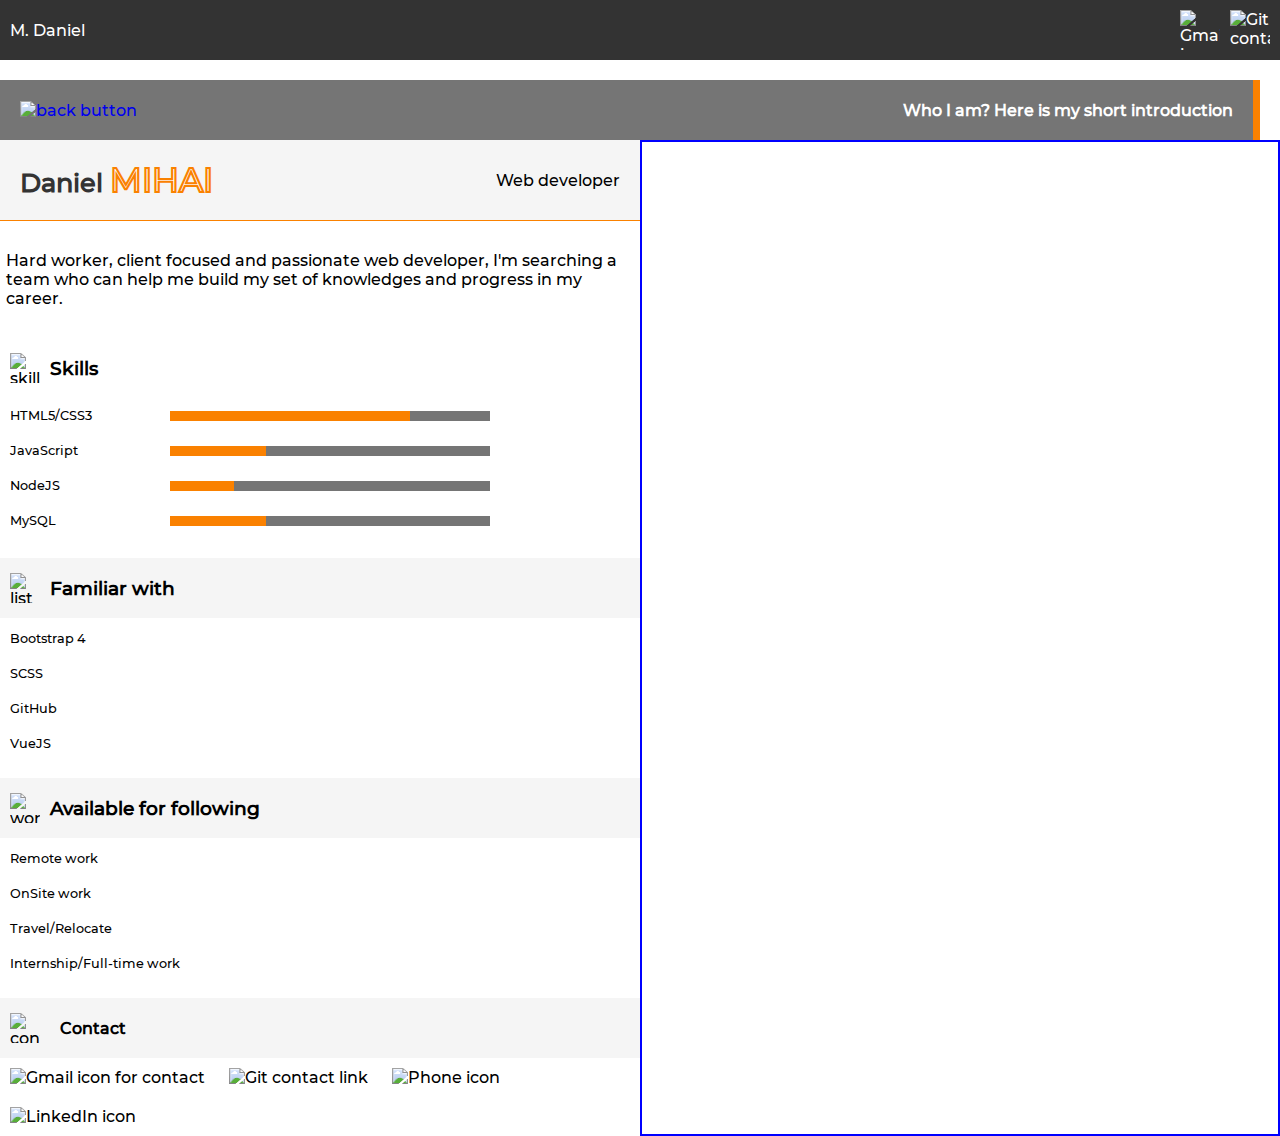
==== pages/About.html @ e56034e7 "Added resume details 50% of page completed" ====
<!DOCTYPE html>
<html lang="en">
<head>
    <meta charset="UTF-8">
    <meta http-equiv="X-UA-Compatible" content="IE=edge">
    <meta name="viewport" content="width=device-width, initial-scale=1.0">
    <meta name="description" content="Daniel Mihai about section. Web developer short resume presentation">
    <meta name="keywords" content="web design, web development, United Kingdom developer, Birmingham e-commerce website, web portofolio and projects, UK developer, web dev">
    <link rel="stylesheet" href="../css/header.css">
    <link rel="stylesheet" href="../css/about.css">
    <link rel="stylesheet" href="https://cdnjs.cloudflare.com/ajax/libs/animate.css/4.1.1/animate.min.css"/>
    <title>About me</title>
</head>
<body>
        <!-- HEADER STARTS HERE -->
<section class="topnav">
    <p class="topnavName animate__bounceInLeft"> M. Daniel</p>
        <img class="email animate__bounceInRight" alt="Gmail icon for contact" src="https://img.icons8.com/plasticine/100/000000/gmail.png"/>
        <img class="gitNav animate__bounceInRight" alt="Git contact link" src="https://img.icons8.com/color/48/000000/git.png"/>
</section>

<!-- Info section -->
<section class="info">
    <a href="../index.html"><img alt="back button" class="backButton" src="https://img.icons8.com/office/40/000000/circled-chevron-left.png"/></a>
    <p class="text-intro animate__bounceInLeft">Who I am? Here is my short introduction</p>
</section>


<!-- Timeline section -->
<main class="timeline">
    <section class="timeline-resume">
        
        <aside class="timeline-left">
            <article class="info-box">
                <div class="title">
                    <h2 class="name">
                        Daniel 
                        <span> MIHAI</span>
                    </h2>
                    <p>Web developer</p>
                </div>
                <p class="introduction">
                    Hard worker, client focused and passionate web developer, I'm searching a team who can help me build my set of knowledges and progress in my career. 
                </p>
            </article>
            
            <article class="skills">
                <div class="title-skills">
                    <img alt="skills icon" src="https://img.icons8.com/ios/50/000000/settings.png"/>
                    <h3>Skills</h3>
                </div>
                <div class="skills-shared">
                    <p class="skill">
                        HTML5/CSS3
                    </p>
                    <figure class="progress-bar">
                        <figcaption class="percentage-html"></figcaption>
                    </figure>
                </div>
                <div class="skills-shared">
                    <p class="skill">
                        JavaScript
                    </p>
                    <figure class="progress-bar">
                        <figcaption class="percentage-js"></figcaption>
                    </figure>
                </div>
                <div class="skills-shared">
                    <p class="skill">
                        NodeJS
                    </p>
                    <figure class="progress-bar">
                        <figcaption class="percentage-nodejs"></figcaption>
                    </figure>
                </div>
                <div class="skills-shared">
                    <p class="skill">
                        MySQL
                    </p>
                    <figure class="progress-bar">
                        <figcaption class="percentage-mysql"></figcaption>
                    </figure>
                </div>
            </article>

            <article class="knowledges">
                <div class="title-skills knowledges-title">
                    <img alt="list style icon" src="https://img.icons8.com/pastel-glyph/64/000000/list.png"/>
                    <h3>Familiar with</h3>
                </div>
                <div class="knowledges-div">
                    <ul>
                        <li>Bootstrap 4</li>
                        <li>SCSS</li>
                        <li>GitHub</li>
                        <li>VueJS</li>
                    </ul>
                </div>
            </article>

            <article class="looking">
                <div class="title-skills knowledges-title">
                    <img alt="work icon" src="https://img.icons8.com/ios/50/000000/work.png"/>
                    <h3>Available for following</h3>
                </div>
                <div class="knowledges-div available-for">
                    <ul >
                        <li> Remote work </li>

                        <li> OnSite work </li>
                        
                        <li> Travel/Relocate </li>

                        <li> Internship/Full-time work </li>
                    </ul>
                </div>
            </article>

            <div class="title-skills knowledges-title">
                <img alt="contact icon" src="https://img.icons8.com/ios/50/000000/phone-disconnected.png"/>
                <h4 class="contact">Contact</h3>
            </div>
            <div class="contact-buttons">
                <img class="emailC" alt="Gmail icon for contact" src="https://img.icons8.com/plasticine/100/000000/gmail.png"/>
                <img class="gitNavC" alt="Git contact link" src="https://img.icons8.com/color/48/000000/git.png"/>
                <img class="phone" alt="Phone icon" src="https://img.icons8.com/doodle/96/000000/apple-phone.png"/>
                <img class="linkedin" alt="LinkedIn icon" src="https://img.icons8.com/fluency/96/000000/linkedin.png"/>
            </div>
        </aside>

        <aside class="timeline-right">
            
        </aside>
    </section>
</main>
    










<!-- Javascript -->
<script src="../javascript/about.js"></script>
</body>
</html>
---- css/header.css ----
/* Top bar black background and contact icons */
.topnav {
    background: #333;
    min-height: 60px;
    color: white;
    display: flex;
    align-items: center;
    flex-wrap: wrap;
    padding: 0 10px 0 10px;
    position: sticky;
    top: 0px;
    z-index: 11;
}

.topnav img {
    width: 40px;
    height: 40px;
    animation: bounceInRight;
    animation-duration: 1s;
}

.topnavName {
    animation: bounceInLeft;
    animation-duration: 1s;
}

.topnav img:first-of-type {
    margin: 0 10px 0 auto;
}


/* Header */
header {
    min-height: 460px;
}

.background-pattern {
    background: url('../images/pattern.png');
    background-repeat: no-repeat;
    /* background-size: 17%; */
    background-size: contain;
    background-position: left bottom;

    /* dimmensions of actual container */
    min-height: inherit;
}

.main-header {
    min-width: inherit;
    min-height: inherit;
    background: #c4c4c4e3;
}

.main-header nav {
    display: flex;
    min-height: 60px;
}

/* square */
.square {
    width: 35px;
    height: 35px;
    background: #FA8100;
}

.nav-links {
    margin-left: auto;
    display: flex;
    align-items: center;
    flex-wrap: wrap;
    flex: 1 1 200px;
    max-width: 700px;
    justify-content: space-between;
}

.nav-links a {
    color: black;
    font-weight: 600;
}

.nav-links a:last-of-type {
    background: #FA8100;
    height: 40px;
    width: 150px;
    display: flex;
    justify-content: center;
    align-items: center;
    color: white;
}

.nav-links a:last-of-type:focus {
    color: black;
}

.nav-links a:focus {
    font-size: 1.1em;
    font-weight: bolder;
    color: #FA8100;
}

.menu {
    display: none;
    cursor: pointer;
}


/* Bellow header links section */
.presentation {
    min-height: inherit;
    display: flex;
    flex-direction: column;
    justify-content: space-evenly;
}

.presentation-text {
    align-self: center;
    margin-top: 2rem;
    min-height: 160px;
    text-align: center;

}

.presentation-hello {
    font-size: 48px;
    color: #FA8100;
    text-align: center;
}

.presentation-intro {
    font-size: 1.3em;
}

h1 {
    max-width: 600px;
    margin: 0 auto;
    display: flex;
    flex-direction: column;
    justify-content: space-around;
    padding: 5px;
}

.buttons {
    display: flex;
    flex-direction: column;
    justify-content: space-evenly;
    align-items: center;
    min-height: 160px;
}

.buttons button:first-of-type {
    height: 45px;
    width: 200px;
    font-weight: bold;
    background: #FA8100;
    border: none;
    color: white;
    cursor: pointer;
}

.buttons button:last-of-type {
    height: 45px;
    width: 200px;
    font-weight: bold;
    background: transparent;
    border: 2px solid #FA8100;
    color: #FA8100;
    cursor: pointer;
}

.second-square {
    width: 35px;
    height: 35px;
    background: #FA8100;
    margin-left: auto;
}

.header-bottom {
    display: flex;
}

.scroll {
    height: 35px;
    width: 35px;
    margin: 0 auto;
    margin-bottom: 10px;
    cursor: pointer;
    animation: bounceIn infinite;
    animation-duration: 2s;
}


/* Mediaquery header */
@media only screen and (max-width: 900px) {
    .nav-links {
        flex-direction: column;
        min-height: 400px;
        justify-content: space-evenly;
        background: #c4c4c4c0;
        max-width: inherit;
        display: none;
    }

    .menu {
        display: block;
        height: 30px;
        width: 30px;
    }

    .square {
        height: 45px;
        width: 45px;
        display: flex;
        justify-content: center;
        align-items: center;
    }
  }

  .display {
      display: flex;
  }
---- css/about.css ----
@font-face {
    font-family: Montserrat;
    src: url('../montserrat/Montserrat-Black.ttf');
    src: url('../montserrat/Montserrat-Bold.ttf');
    src: url('../montserrat/Montserrat-Medium.ttf');
}

/* Resets */
* {
    font-family: Montserrat;
    margin: 0;
    padding: 0;
    box-sizing: border-box;
    text-decoration: none;
}


/* ABOUT SECTION */
.info {
    min-height: 60px;
    background: #757575;
    min-height: 60px;
    border-right: 7px solid #FA8100;

    display: flex;
    flex-wrap: wrap;
    max-width: 1400px;
    justify-content: space-between;
    align-items: center;
    padding: 0px 20px 0px 20px;
    margin-top: 20px;
    margin-right: 20px;
}

.backButton {
    height: 35px;
    width: 35px;
}

.info p {
    font-weight: bolder;
    color: white;
    animation: bounceInLeft;
    animation-duration: 1.5s;
}


/* left sidde */
.timeline-resume {
    min-height: 700px;
    display: flex;
    flex-wrap: wrap;
}


/* Left side */
.timeline-left {
    flex: 1 1 400px;
}

.info-box {
    min-height: 60px;
}

.name {
    font-size: 1.6em;
    color: #333;
}

.title p {
    margin-left: 20px;
}

.title {
    display: flex;
    align-items: center;
    justify-content: space-between;
    padding: 20px;
    border-bottom: 1px solid #FA8100;
    background: whitesmoke;
}

.name span {
    color: white;
    font-size: 1.3em;
    -webkit-text-stroke: 1px #FA8100;
}

.introduction {
    max-width: 98%;
    margin: 20px auto;
    padding: 10px 0;
}

/* Skills */
.skills {
    min-height: 200px;
    margin-top: 20px;
}

.title-skills {
    display: flex;
    min-height: 60px;
    align-items: center;
}

.title-skills img {
    margin: 10px;
    height: 30px;
    width: 30px;
}

.skills-shared {
    max-width: 500px;
    padding: 10px;
    font-size: .8em;
    display: flex;
    justify-content: space-between;
    align-items: center;
    flex-wrap: wrap;
}

.skills-shared figure {
    height: 10px;
    flex: 1 1 400px;
    max-width: 320px;
    background: #757575;
}

.progress-bar > figcaption {
    background: #FA8100;
    height: inherit;
}

.percentage-html {
    width: 75%;
}

.percentage-js {
    width: 30%;
}

.percentage-nodejs {
    width: 20%;
}

.percentage-mysql {
    width: 30%;
}


/* KNOWLEDGES ARTICLE */
.knowledges {
    margin-top: 20px;
}

.knowledges-title {
    background: whitesmoke;
}


.knowledges-div ul {
    display: flex;
    flex-wrap: wrap;
    margin-bottom: 20px;
}

.knowledges-div ul li {
    flex: 1 1 400px;
    height: 30px;
    padding: 10px;
    list-style-position: inside;
    display: flex;
    align-items: center;
    margin-top: 5px;
    font-size: .8em;
}



/* Right side OF THE RESUME*/
.timeline-right {
    border: 2px solid blue;
    flex: 1 1 400px;
    overflow-y: scroll;
}  

.contact {
    margin-right: auto;
    padding: 10px;
}

.contact-buttons {
    width: 100%;
}

.contact-buttons img {
    height: 35px;
    width: 35px;
    margin: 10px;
}

/* TIMELINE */









/* MEDIAQUERRY */
@media only screen and (max-width: 600px) {
    .info p {
        display: none;
    }

    .info a {
        margin-left: auto;
    }
    
  }
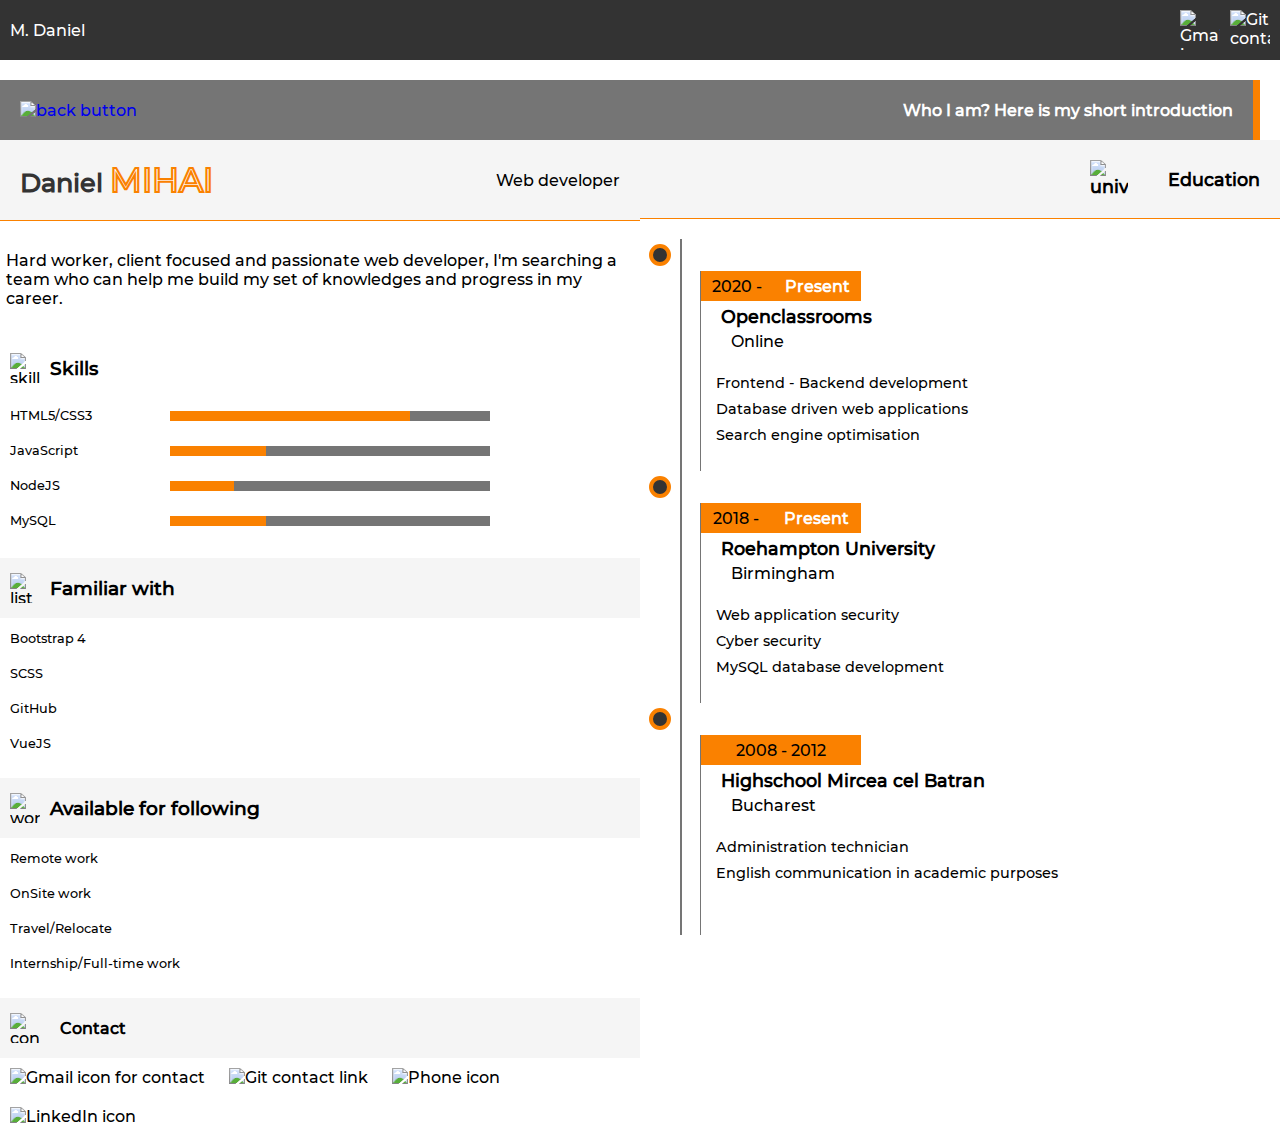
==== commit b7617b96: "added education" ====
--- a/pages/About.html
+++ b/pages/About.html
@@ -128,8 +128,62 @@
             </div>
         </aside>
 
+        <!-- Right side timeline  -->
         <aside class="timeline-right">
-            
+            <!-- EDUCATION -->
+            <aside class="education-timeline">
+                <div class="title bold-title">
+                    <img alt="university" src="https://img.icons8.com/ios/50/000000/university.png"/>
+                    Education
+                </div>
+
+                <section class="timeline-main">
+                    <ul>
+                        <li></li>
+                        <li>
+                            <div class="year">2020 - <span class="present">Present</span></div>
+                            <p class="education-name">Openclassrooms</p>
+                            <p class="education-city">Online</p>
+                            <div class="outcomesEdu">
+                                  <p>Frontend - Backend development</p>
+                                  <p>Database driven web applications</p>
+                                  <p>Search engine optimisation</p>
+                            </div>
+                        </li>
+
+                        <li></li>
+                        <li>
+                            <div class="year">2018 - <span class="present">Present</span></div>
+                            <p class="education-name">Roehampton University</p>
+                            <p class="education-city">Birmingham</p>
+                            <div class="outcomesEdu">
+                                <p>Web application security</p>
+                                <p>Cyber security</p>
+                                <p>MySQL database development</p>
+                            </div>
+                        </li>
+
+                        <li></li>
+                        <li>
+                            <div class="year">2008 - 2012</div>
+                            <p class="education-name">Highschool Mircea cel Batran</p>
+                            <p class="education-city">Bucharest</p>
+                            <div class="outcomesEdu">
+                                    <p>Administration technician</p>
+                                    <p>English communication in academic purposes</p> 
+                            </div>
+                        </li>
+                    </ul>
+                </section>
+            </aside>
+
+            <!-- WORK
+            <aside class="education-timeline">
+                <div class="title bold-title">
+                    <img alt="work icon" src="https://img.icons8.com/ios/50/000000/hammer.png"/>
+                    Education
+                </div>
+            </aside> -->
         </aside>
     </section>
 </main>
--- a/css/about.css
+++ b/css/about.css
@@ -32,6 +32,8 @@
     margin-right: 20px;
 }
 
+
+
 .backButton {
     height: 35px;
     width: 35px;
@@ -50,6 +52,7 @@
     min-height: 700px;
     display: flex;
     flex-wrap: wrap;
+    /* flex-direction: column; */
 }
 
 
@@ -176,15 +179,6 @@
     font-size: .8em;
 }
 
-
-
-/* Right side OF THE RESUME*/
-.timeline-right {
-    border: 2px solid blue;
-    flex: 1 1 400px;
-    overflow-y: scroll;
-}  
-
 .contact {
     margin-right: auto;
     padding: 10px;
@@ -200,12 +194,128 @@
     margin: 10px;
 }
 
-/* TIMELINE */
-
-
-
-
-
+
+
+
+
+
+
+
+
+
+/* Right side OF THE RESUME*/
+.timeline-right {
+    flex: 1 1 400px;
+    overflow-y: scroll;
+    max-height: 800px;
+}  
+
+/* Education */
+.title img {
+    height: 38px;
+    width: 38px;
+    margin-right: 40px;
+}
+
+.bold-title {
+    font-weight: bolder;
+    font-size: 1.1em;
+    justify-content: flex-end;
+}
+
+.timeline-main {
+    min-height: 400px;
+    position: relative;
+    margin-top: 20px;
+}
+
+.timeline-main::before {
+    position: absolute;
+    content: '';
+    left: 40px;
+    height: 100%;
+    width: 2px;
+    /* background: #757575; */
+    background: #757575;
+}
+
+.timeline-main ul {
+    display: flex;
+    flex-direction: column;
+    max-width: 800px;
+    margin-top: 20px;
+}
+
+.timeline-main ul li {
+    position: relative;
+    width: 90%;
+    list-style: none;
+    margin-left: auto;
+}
+
+/* ELEMENTS LI */
+.timeline-main ul li:nth-of-type(odd) {
+    float: left;
+    text-align: right;
+    width: 22px;
+    height: 22px;
+    background: #333;
+    border-radius: 50%;
+    border: 4px solid #FA8100;
+    margin: 5px;
+    margin-left: 9px;
+    /* margin-bottom: -25px; */
+    padding: 5px;
+    clear: both;
+}
+
+.timeline-main ul li:nth-of-type(even) {
+    float: right;
+    border-left: 1px solid #757575;
+    min-height: 200px;
+    margin: 0 20px 0 60px;
+    /* max-width: fit-content; */
+    clear: both;
+}
+
+/* Editing the timeline */
+.present {
+    font-weight: bold;
+    color: white;
+}
+
+.year {
+    width: 160px;
+    background: #FA8100;
+    height: 30px;
+    display: flex;
+    justify-content: space-around;
+    align-items: center;
+}
+
+.education-name {
+    font-weight: bold;
+    font-size: 1.1em;
+    padding: 5px 20px;
+}
+
+.education-city {
+    padding-left: 30px;
+}
+
+.outcomesEdu {
+    padding: 15px;
+    display: flex;
+
+    flex-direction: column;
+    text-align: left;
+    align-items: flex-start;
+}
+
+.outcomesEdu p {
+    margin-top: 8px;
+    font-size: .9em;
+}
 
 
 
@@ -219,6 +329,24 @@
     .info a {
         margin-left: auto;
     }
+
+    /* Timeline settings */
+    .timeline-main ul li:nth-of-type(odd) {
+        display: none;
+    }
+
+    .timeline-main::before {
+        left: 8px;
+    }
+
+    .timeline-main ul li:nth-of-type(odd) {
+        display: none;
+    }
+
+    .timeline-main ul li:nth-of-type(even) {
+        margin-left: 20px;
+        margin-top: 20px;
+    }
     
   }
 
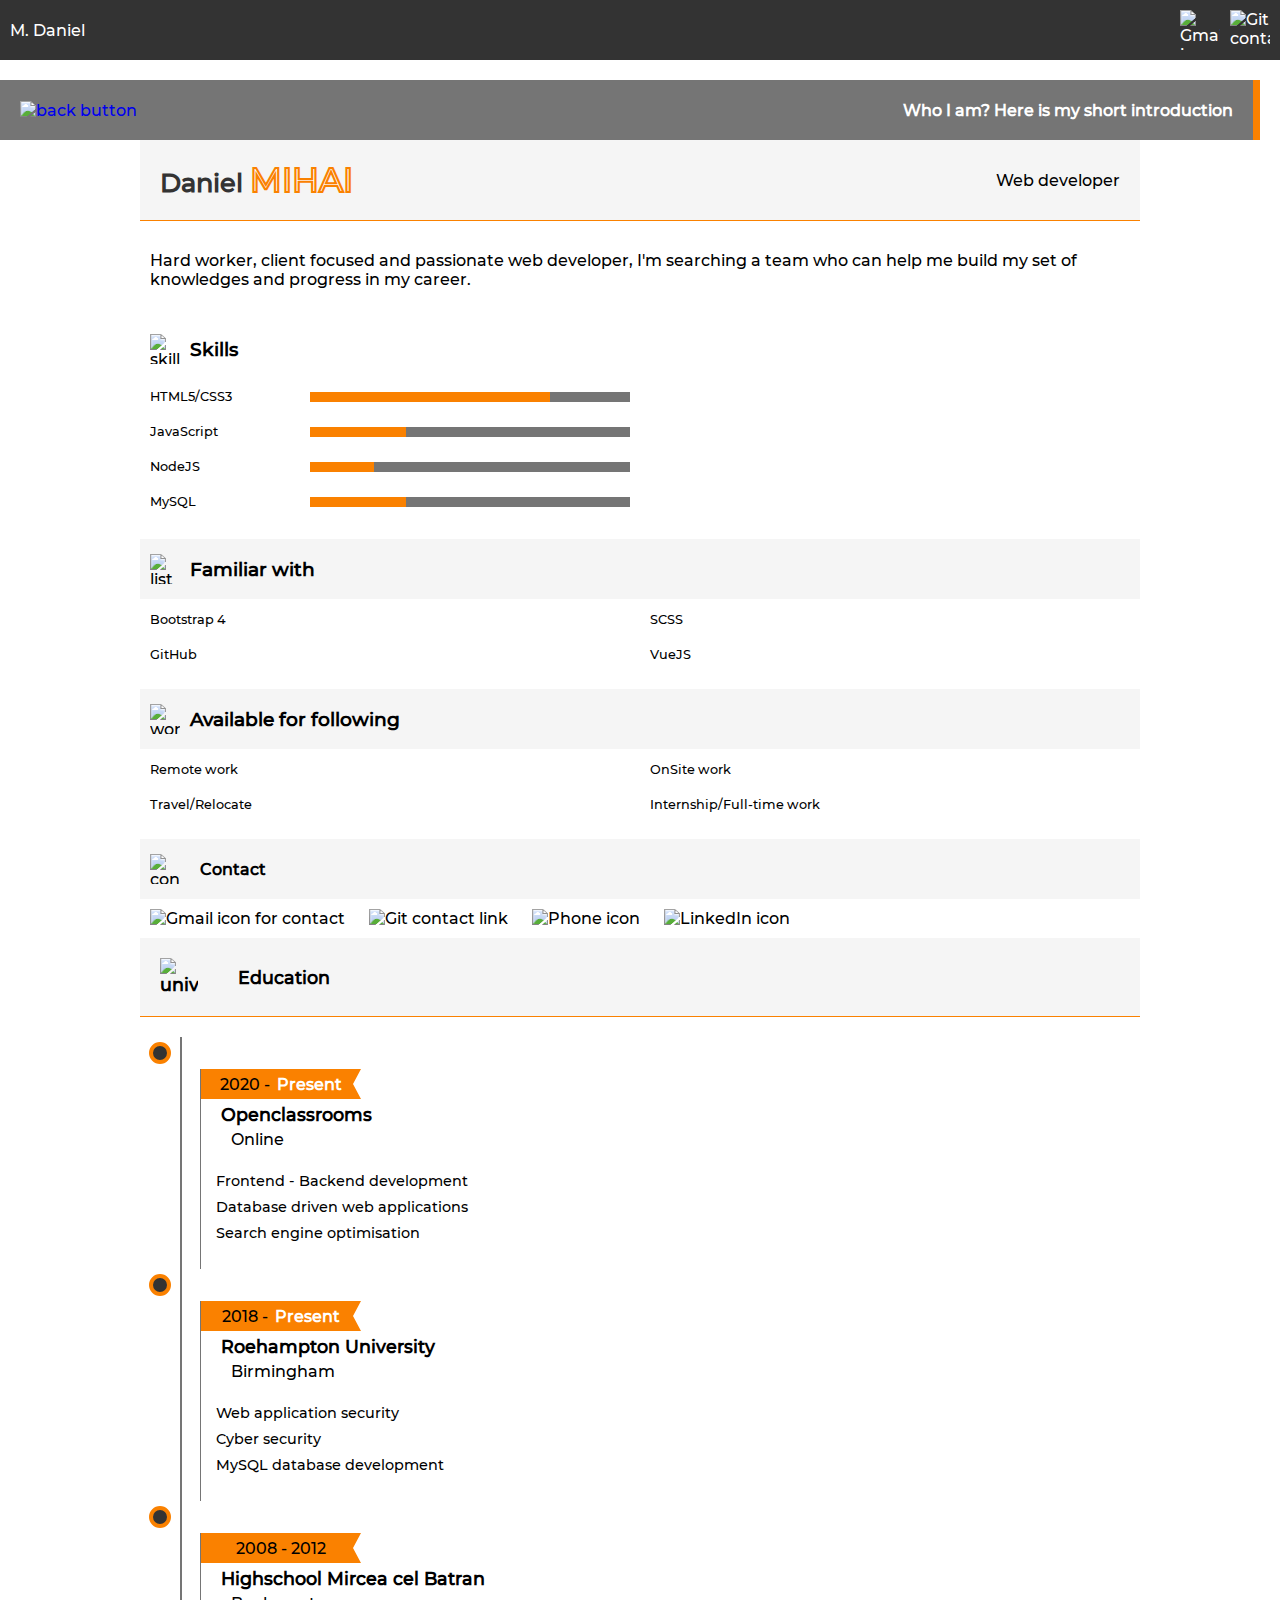
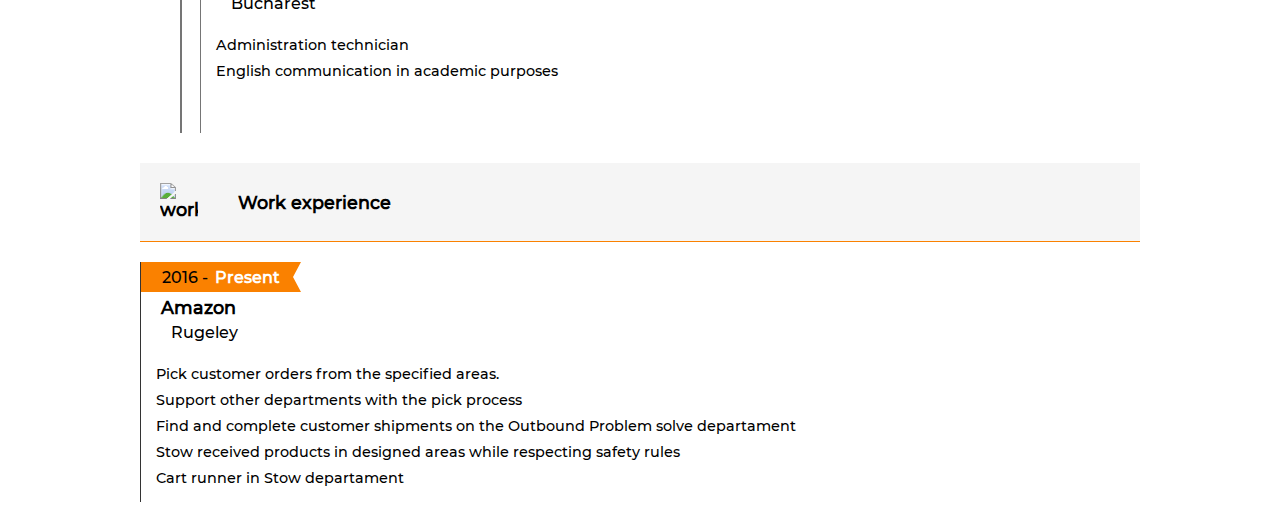
==== commit aa36ab93: "created Version 1.5 resume" ====
--- a/pages/About.html
+++ b/pages/About.html
@@ -131,7 +131,7 @@
         <!-- Right side timeline  -->
         <aside class="timeline-right">
             <!-- EDUCATION -->
-            <aside class="education-timeline">
+            <aside class="section-timeline">
                 <div class="title bold-title">
                     <img alt="university" src="https://img.icons8.com/ios/50/000000/university.png"/>
                     Education
@@ -141,9 +141,9 @@
                     <ul>
                         <li></li>
                         <li>
-                            <div class="year">2020 - <span class="present">Present</span></div>
+                            <div class="year">2020 - <span class="present"> Present</span></div>
                             <p class="education-name">Openclassrooms</p>
-                            <p class="education-city">Online</p>
+                            <p class="location-pin">Online</p>
                             <div class="outcomesEdu">
                                   <p>Frontend - Backend development</p>
                                   <p>Database driven web applications</p>
@@ -153,9 +153,9 @@
 
                         <li></li>
                         <li>
-                            <div class="year">2018 - <span class="present">Present</span></div>
+                            <div class="year">2018 - <span class="present"> Present</span></div>
                             <p class="education-name">Roehampton University</p>
-                            <p class="education-city">Birmingham</p>
+                            <p class="location-pin">Birmingham</p>
                             <div class="outcomesEdu">
                                 <p>Web application security</p>
                                 <p>Cyber security</p>
@@ -167,7 +167,7 @@
                         <li>
                             <div class="year">2008 - 2012</div>
                             <p class="education-name">Highschool Mircea cel Batran</p>
-                            <p class="education-city">Bucharest</p>
+                            <p class="location-pin">Bucharest</p>
                             <div class="outcomesEdu">
                                     <p>Administration technician</p>
                                     <p>English communication in academic purposes</p> 
@@ -177,13 +177,26 @@
                 </section>
             </aside>
 
-            <!-- WORK
-            <aside class="education-timeline">
+            <!-- WORK -->
+            <aside class="section-timeline work-time">
                 <div class="title bold-title">
                     <img alt="work icon" src="https://img.icons8.com/ios/50/000000/hammer.png"/>
-                    Education
-                </div>
-            </aside> -->
+                    Work experience
+                </div>
+
+                <div class="work">
+                    <div class="year">2016 - <span class="present"> Present</span></div>
+                    <p class="education-name">Amazon</p>
+                    <p class="location-pin">Rugeley</p>
+                    <div class="outcomesEdu">
+                        <p>Pick customer orders from the specified areas.</p>
+                        <p>Support other departments with the pick process</p>
+                        <p>Find and complete customer shipments on the Outbound Problem solve departament</p>    
+                        <p>Stow received products in designed areas while respecting safety rules</p>
+                        <p>Cart runner in Stow departament</p>     
+                </div>
+                </div>
+            </aside>
         </aside>
     </section>
 </main>
--- a/css/about.css
+++ b/css/about.css
@@ -50,15 +50,17 @@
 /* left sidde */
 .timeline-resume {
     min-height: 700px;
-    display: flex;
+    /* display: flex;
     flex-wrap: wrap;
-    /* flex-direction: column; */
+    flex-direction: column; */
 }
 
 
 /* Left side */
 .timeline-left {
-    flex: 1 1 400px;
+    /* flex: 1 1 400px; */
+    max-width: 1000px;
+    margin: 0 auto;
 }
 
 .info-box {
@@ -197,17 +199,13 @@
 
 
 
-
-
-
-
-
-
 /* Right side OF THE RESUME*/
 .timeline-right {
-    flex: 1 1 400px;
-    overflow-y: scroll;
-    max-height: 800px;
+    /* flex: 1 1 400px; */
+    /* overflow-y: scroll; */
+    max-width: 1000px;
+    margin: 0 auto;
+    align-self: center;
 }  
 
 /* Education */
@@ -220,8 +218,9 @@
 .bold-title {
     font-weight: bolder;
     font-size: 1.1em;
-    justify-content: flex-end;
-}
+    justify-content: flex-start;
+}
+
 
 .timeline-main {
     min-height: 400px;
@@ -282,6 +281,7 @@
 .present {
     font-weight: bold;
     color: white;
+    margin-left: 7px;
 }
 
 .year {
@@ -289,8 +289,9 @@
     background: #FA8100;
     height: 30px;
     display: flex;
-    justify-content: space-around;
-    align-items: center;
+    justify-content: center;
+    align-items: center;
+    clip-path: polygon(100% 0, 95% 50%, 100% 100%, 0 100%, 0 0);
 }
 
 .education-name {
@@ -299,7 +300,7 @@
     padding: 5px 20px;
 }
 
-.education-city {
+.location-pin {
     padding-left: 30px;
 }
 
@@ -315,6 +316,16 @@
 .outcomesEdu p {
     margin-top: 8px;
     font-size: .9em;
+}
+
+.work-time {
+    margin-top: 30px;
+}
+
+.work {
+    margin-top: 20px;
+    border-left: 1px solid #333;
+    margin-bottom: 20px;
 }
 
 
@@ -350,3 +361,16 @@
     
   }
 
+
+
+  /* FOR 450px */
+  /* MEDIAQUERRY */
+@media only screen and (max-width: 450px) {
+    .skills-shared {
+        display: block;
+        padding-left: 20px !important;
+        height: 30px !important;
+        margin-top: 10px;
+    }
+  }
+
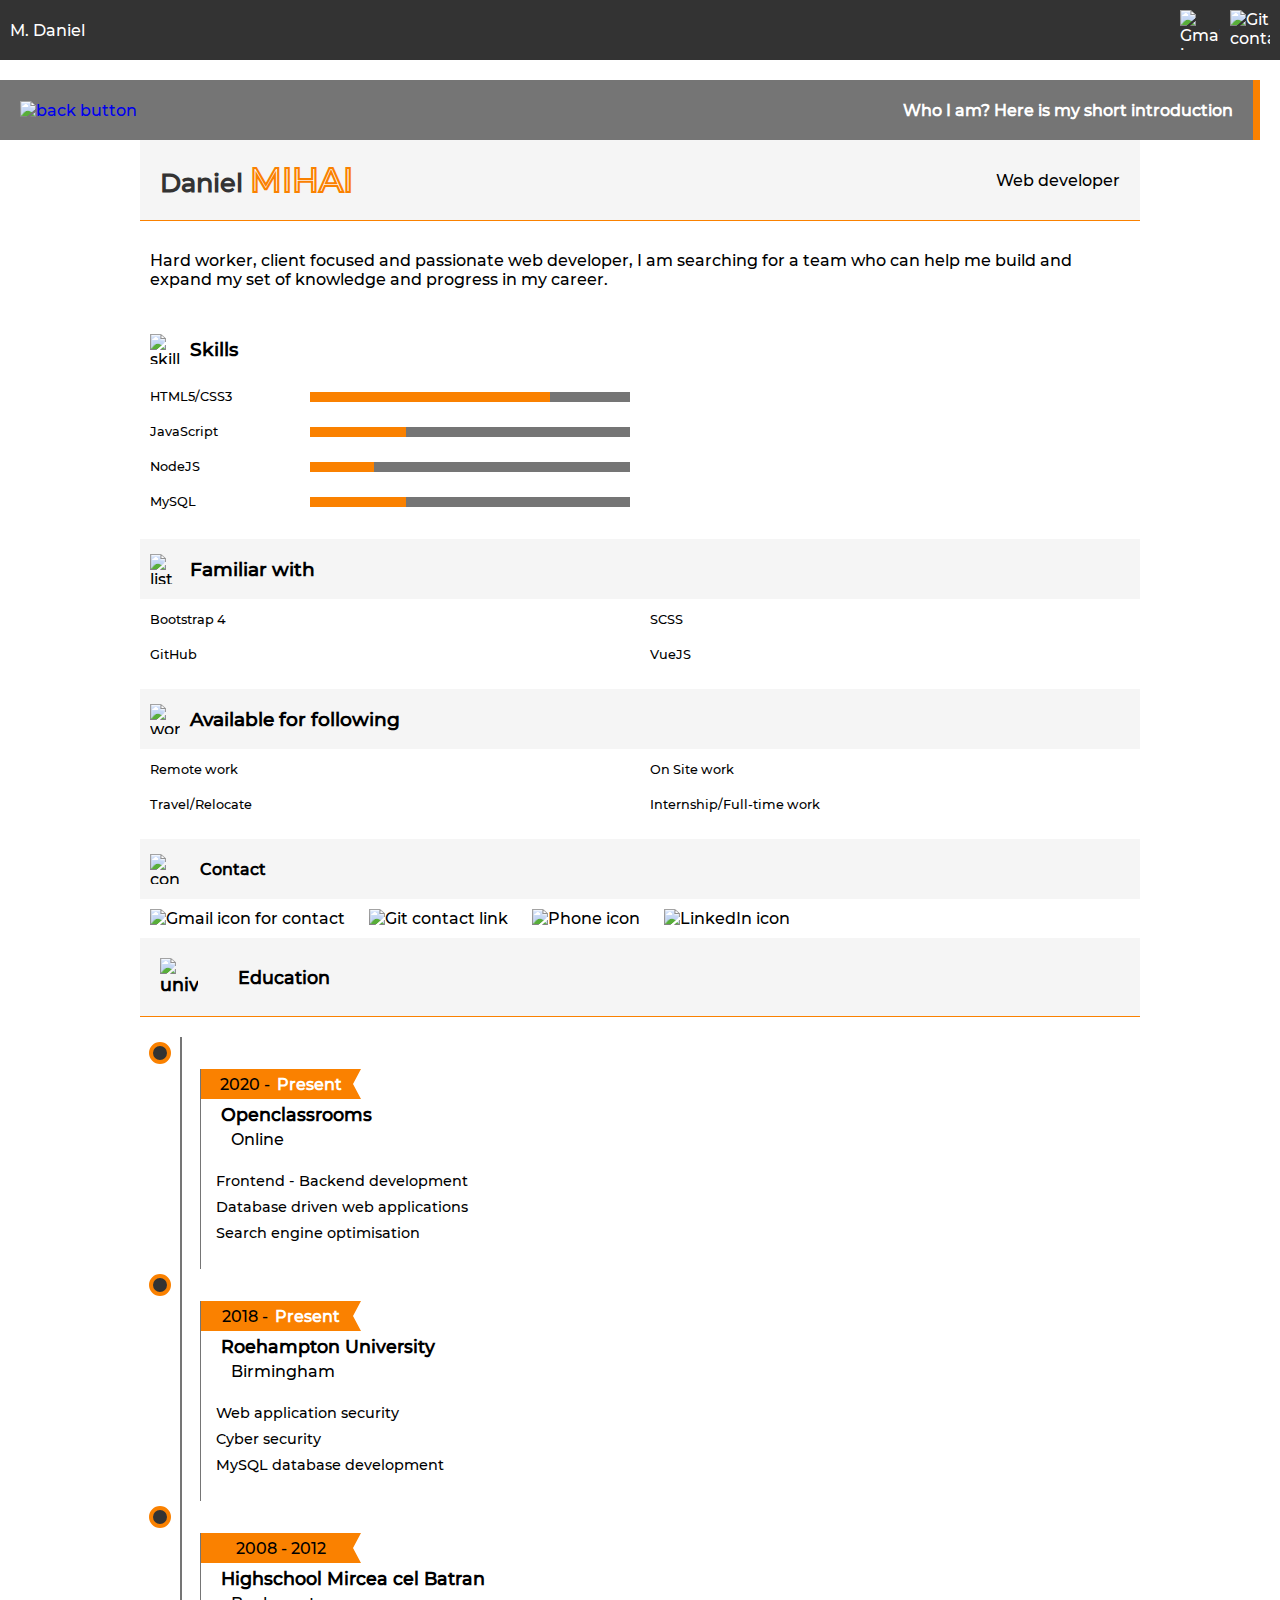
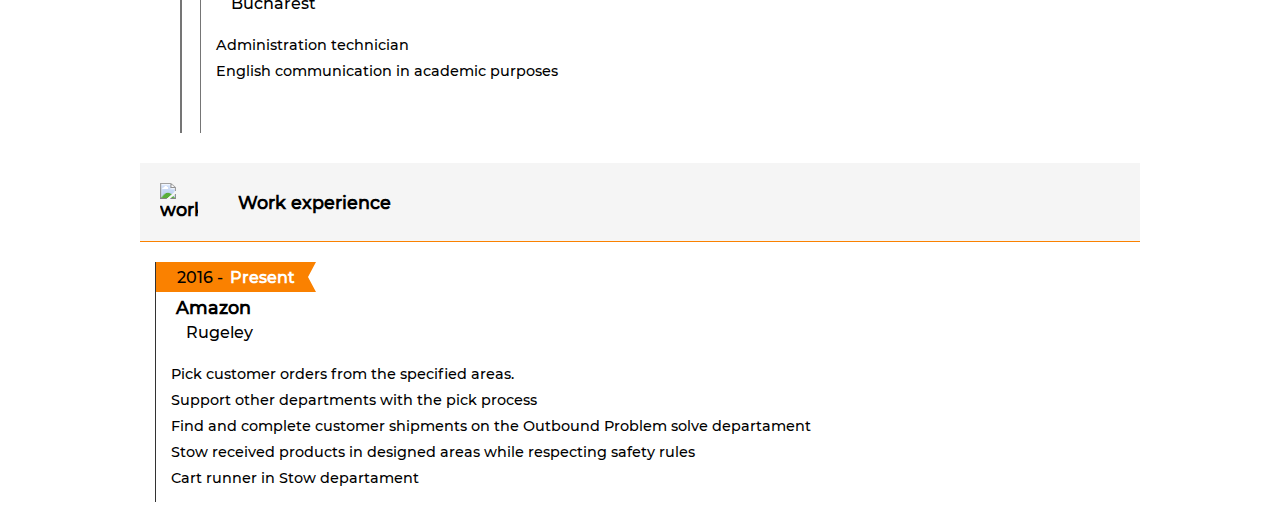
==== commit 0a8749b3: "font modifications and CV changing" ====
--- a/pages/About.html
+++ b/pages/About.html
@@ -40,7 +40,7 @@
                     <p>Web developer</p>
                 </div>
                 <p class="introduction">
-                    Hard worker, client focused and passionate web developer, I'm searching a team who can help me build my set of knowledges and progress in my career. 
+                    Hard worker, client focused and passionate web developer, I am searching for a team who can help me build and expand my set of knowledge and progress in my career. 
                 </p>
             </article>
             
@@ -107,7 +107,7 @@
                     <ul >
                         <li> Remote work </li>
 
-                        <li> OnSite work </li>
+                        <li> On Site work </li>
                         
                         <li> Travel/Relocate </li>
 
--- a/css/header.css
+++ b/css/header.css
@@ -48,7 +48,8 @@
 .main-header {
     min-width: inherit;
     min-height: inherit;
-    background: #c4c4c4e3;
+    background: rgba(51, 51, 51, 0.829);
+    /* background: #c4c4c4e3; */
 }
 
 .main-header nav {
@@ -74,7 +75,7 @@
 }
 
 .nav-links a {
-    color: black;
+    color: #FA8100;
     font-weight: 600;
 }
 
@@ -127,7 +128,9 @@
 }
 
 .presentation-intro {
-    font-size: 1.3em;
+    font-size: 1.2em;
+    color: white;
+    font-weight: normal;
 }
 
 h1 {
@@ -195,9 +198,19 @@
         flex-direction: column;
         min-height: 400px;
         justify-content: space-evenly;
-        background: #c4c4c4c0;
+        background: #919191;
         max-width: inherit;
         display: none;
+    }
+
+    .nav-links a {
+        color: black;
+
+    }
+
+    .nav-links a:last-child {
+        color: black;
+
     }
 
     .menu {
--- a/css/about.css
+++ b/css/about.css
@@ -325,6 +325,7 @@
 .work {
     margin-top: 20px;
     border-left: 1px solid #333;
+    margin-left: 15px;
     margin-bottom: 20px;
 }
 
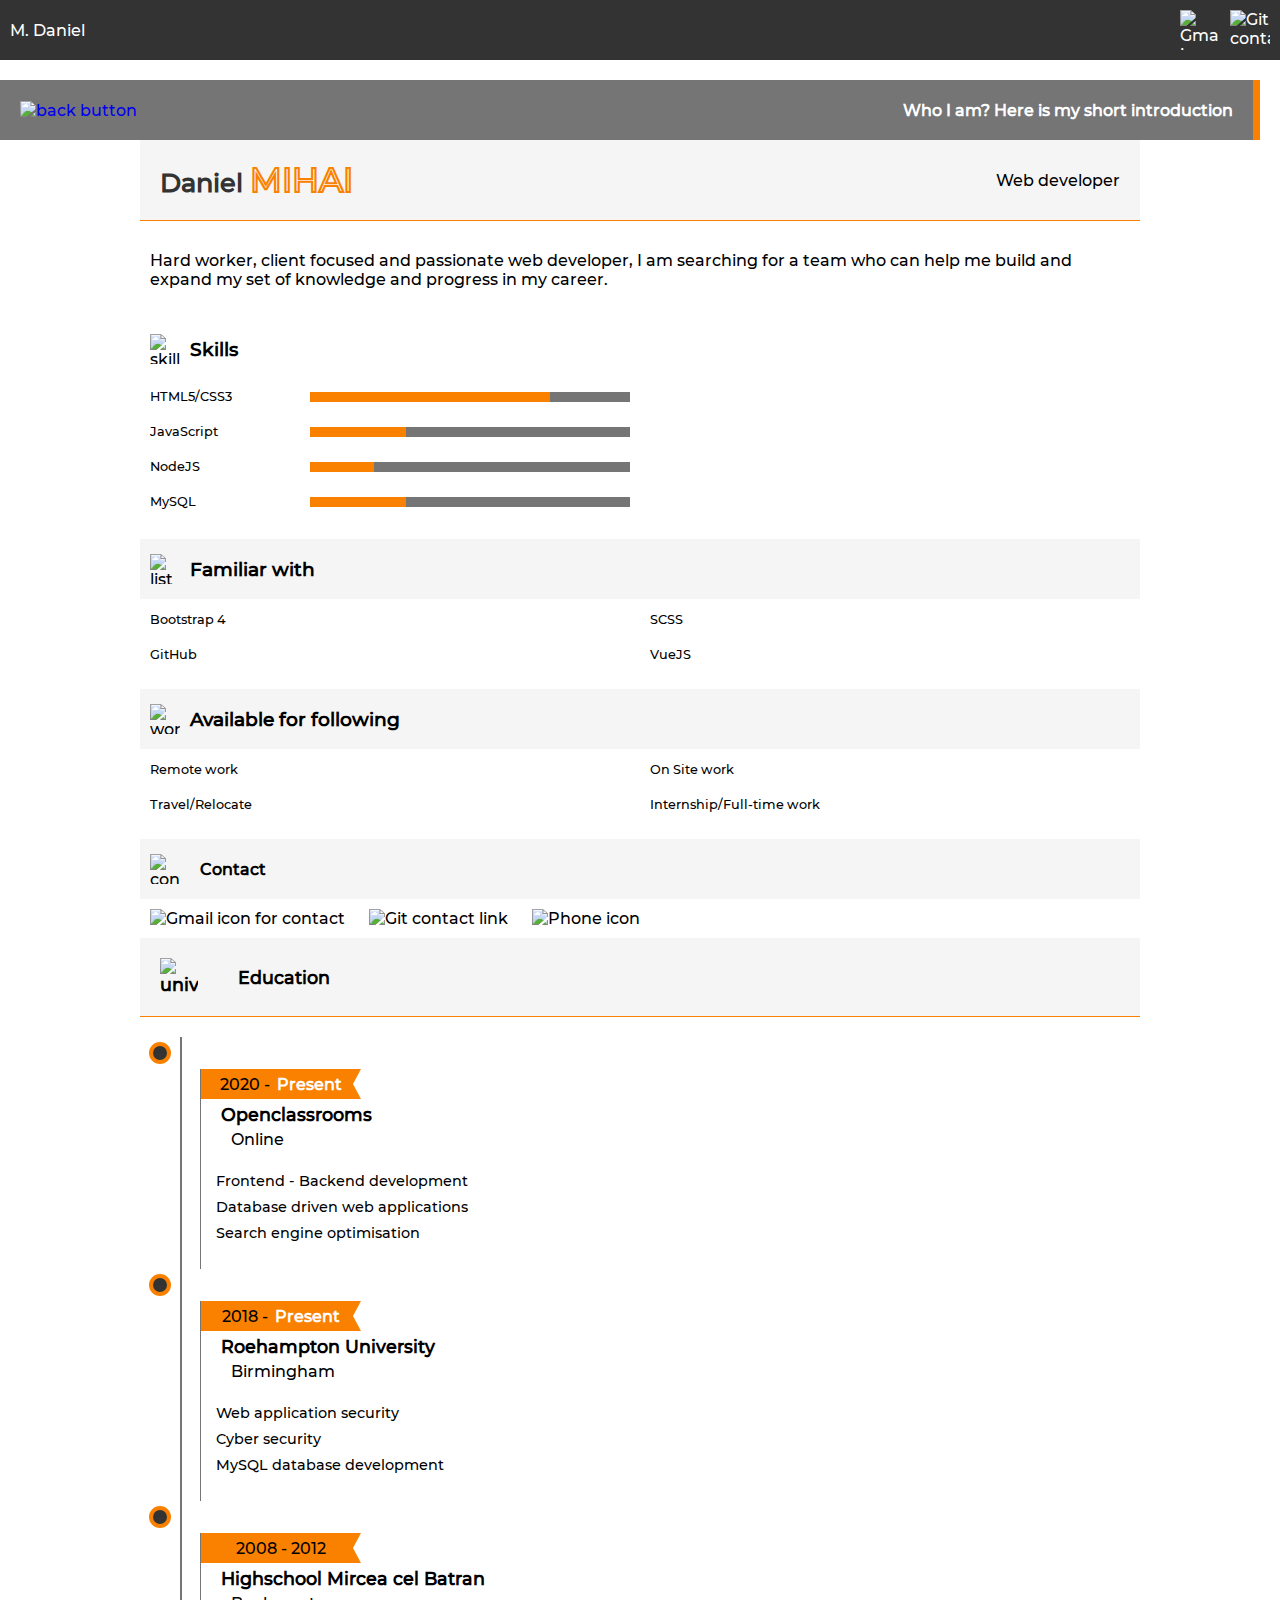
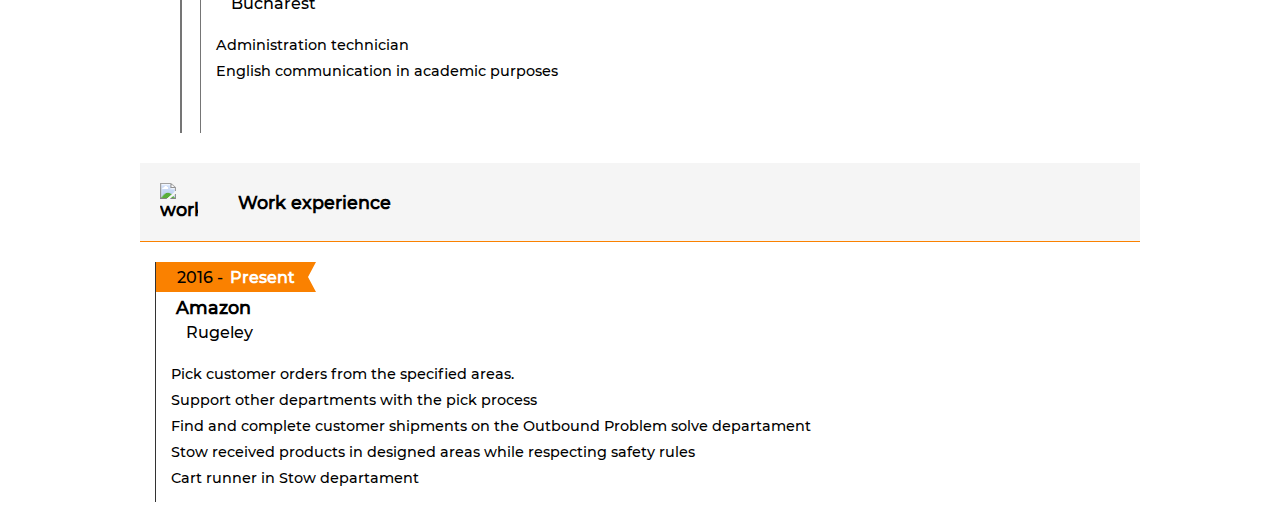
==== commit 6be2fd59: "Added new CV" ====
--- a/pages/About.html
+++ b/pages/About.html
@@ -124,7 +124,7 @@
                 <img class="emailC" alt="Gmail icon for contact" src="https://img.icons8.com/plasticine/100/000000/gmail.png"/>
                 <img class="gitNavC" alt="Git contact link" src="https://img.icons8.com/color/48/000000/git.png"/>
                 <img class="phone" alt="Phone icon" src="https://img.icons8.com/doodle/96/000000/apple-phone.png"/>
-                <img class="linkedin" alt="LinkedIn icon" src="https://img.icons8.com/fluency/96/000000/linkedin.png"/>
+                <!-- <img class="linkedin" alt="LinkedIn icon" src="https://img.icons8.com/fluency/96/000000/linkedin.png"/> -->
             </div>
         </aside>
 
